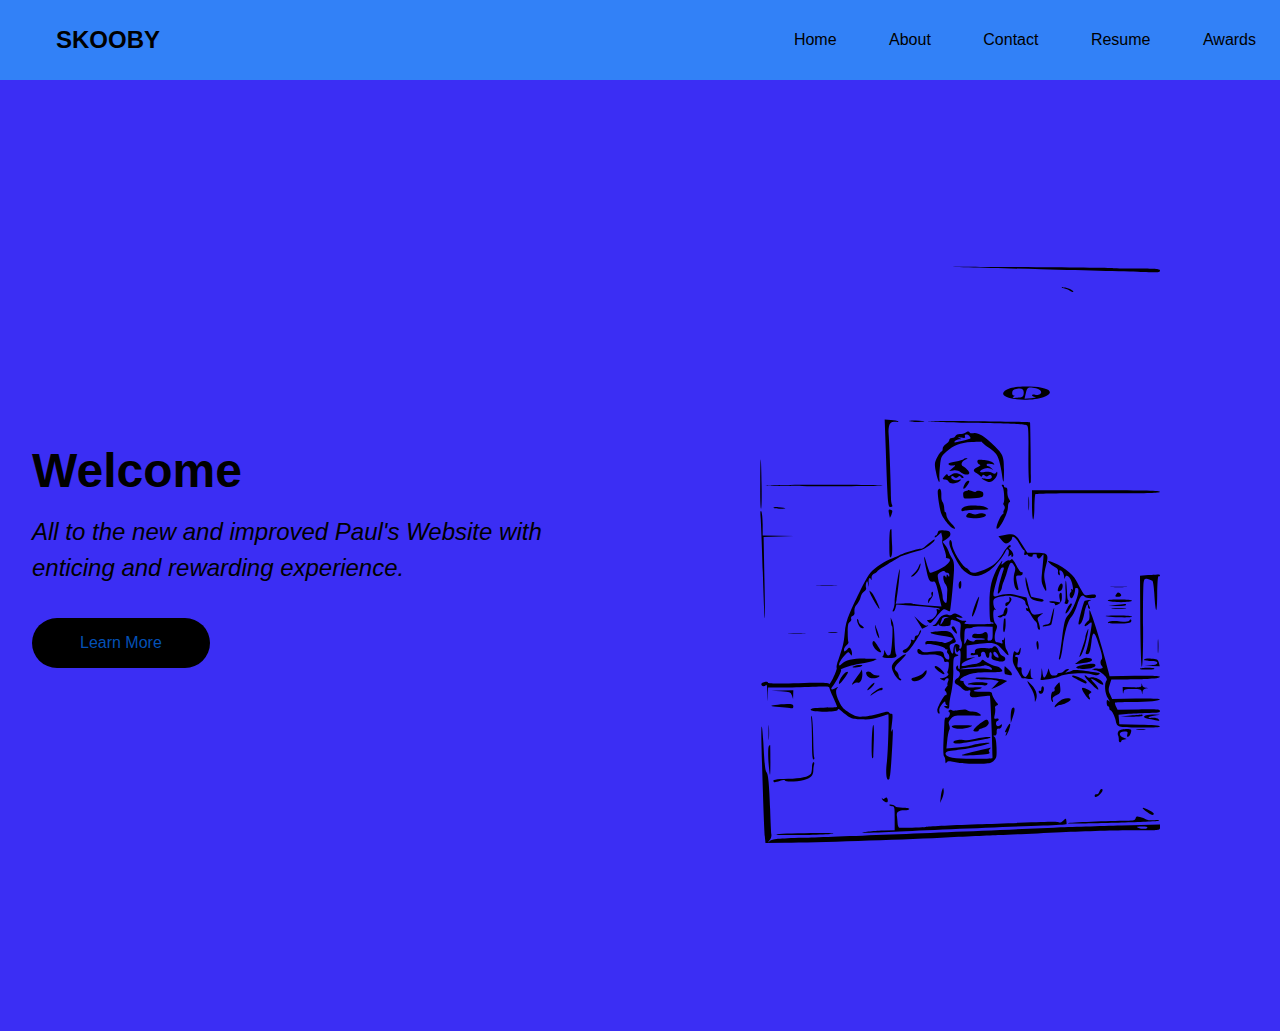
==== index.html @ 8df9e0cd "Add files via upload" ====
<!DOCTYPE html>
<html lang="en">
  <head>
    <meta charset="UTF-8" />
    <meta name="viewport" content="width=device-width, initial-scale=1.0" />
    <title>Document</title>
    <link rel="stylesheet" href="style.css" />
  </head>
  <body >
    <nav>
      <div class="logo"><a href="index.html"> SKOOBY</a></div>
      <div class="nav-items">
        <a href="index.html">Home</a> <a href="aboutme.html">About</a> <a href="contact.html">Contact</a> <a href="resume.html">Resume</a> <a href="awards.html">Awards</a>
      </div>
    </nav>
    <section class="hero">
      <div class="hero-container">
        <div class="column-left">
          <h1>Welcome</h1>
          <p>
            All to the new and improved Paul's Website with enticing and rewarding experience.
          </p>


         <a href="aboutme.html"> <button>Learn More</button>
        
        </a>
        </div>
        <div class="column-right">
          <img
            src="./A0fYH901.svg"
            alt="illustration"
            class="hero-image"
          />
        </div>
      </div>
    </section>
  </body>
</html>
---- style.css ----
* {
  box-sizing: 100%;
  max-width: 100%;
  margin: 0;
  padding: 0;
  font-family: 'Trebuchet MS', 'Lucida Sans Unicode', 'Lucida Grande',
    'Lucida Sans', Arial, sans-serif;
}

nav {
  height: 80px;
  background: #3281f7;
  display: flex;
  justify-content: space-between;
  align-items: center;
  padding: 0rem calc((100vw - 1300px) / 2);
}

.logo {
  color: #000;
  font-size: 1.5rem;
  font-weight: bold;
  font-style: normal;
  padding: 0 2rem;
}


nav a {
  text-decoration: none;
  color: #000;
  padding: 0 1.5rem;
}

nav a:hover {
  color: #ffffff;
}



.hero {
  background: #3b2ef4;
  background-size: cover;
}


.hero-container {
  display: grid;
  grid-template-columns: 1fr 1fr;
  height: 95vh;
  padding: 3rem calc((100vw - 1300px) / 2);
}

.column-left {
  display: flex;
  flex-direction: column;
  justify-content: center;
  align-items: flex-start;
  color: #000;
  padding: 0rem 2rem;
}

.column-left h1 {
  font-style: normal;
  margin-bottom: 1rem;
  font-size: 3rem;
}

.column-left p {
  font-style: italic;
  margin-bottom: 2rem;
  font-size: 1.5rem;
  line-height: 1.5;
}

button {
  padding: 1rem 3rem;
  font-size: 1rem;
  border: none;
  color: #0451b6;
  background: #000;
  cursor: pointer;
  border-radius: 50px;
}

button:hover {
  background: #fff;
  color: #000;
}

.column-right {
  display: flex;
  justify-content: center;
  align-items: center;
  padding: 0rem 2rem;
}

.hero-image {
  width: auto;
  height: auto;
}



@media screen and (max-width: 768px) {
  .hero-container {
    grid-template-columns: 1fr;
  }
}
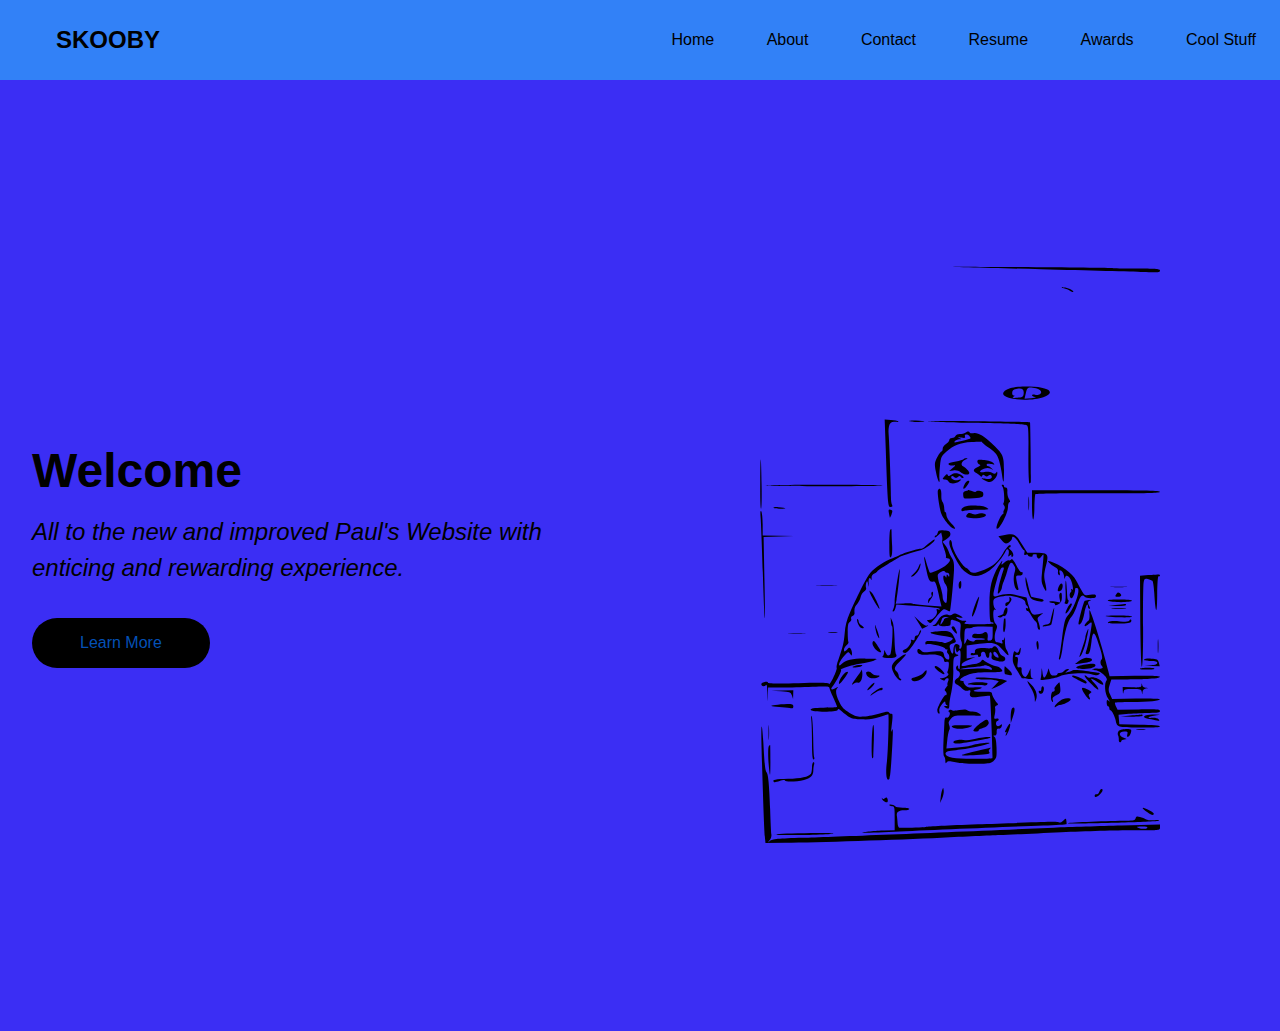
==== commit 7b762995: "Pauls" ====
--- a/index.html
+++ b/index.html
@@ -10,7 +10,8 @@
     <nav>
       <div class="logo"><a href="index.html"> SKOOBY</a></div>
       <div class="nav-items">
-        <a href="index.html">Home</a> <a href="aboutme.html">About</a> <a href="contact.html">Contact</a> <a href="resume.html">Resume</a> <a href="awards.html">Awards</a>
+        <a href="index.html">Home</a> <a href="aboutme.html">About</a> <a href="contact.html">Contact</a> <a href="resume.html">Resume</a> <a href="awards.html">Awards</a> <a href="coolstuff.html">Cool Stuff</a>
+      </div>
       </div>
     </nav>
     <section class="hero">
